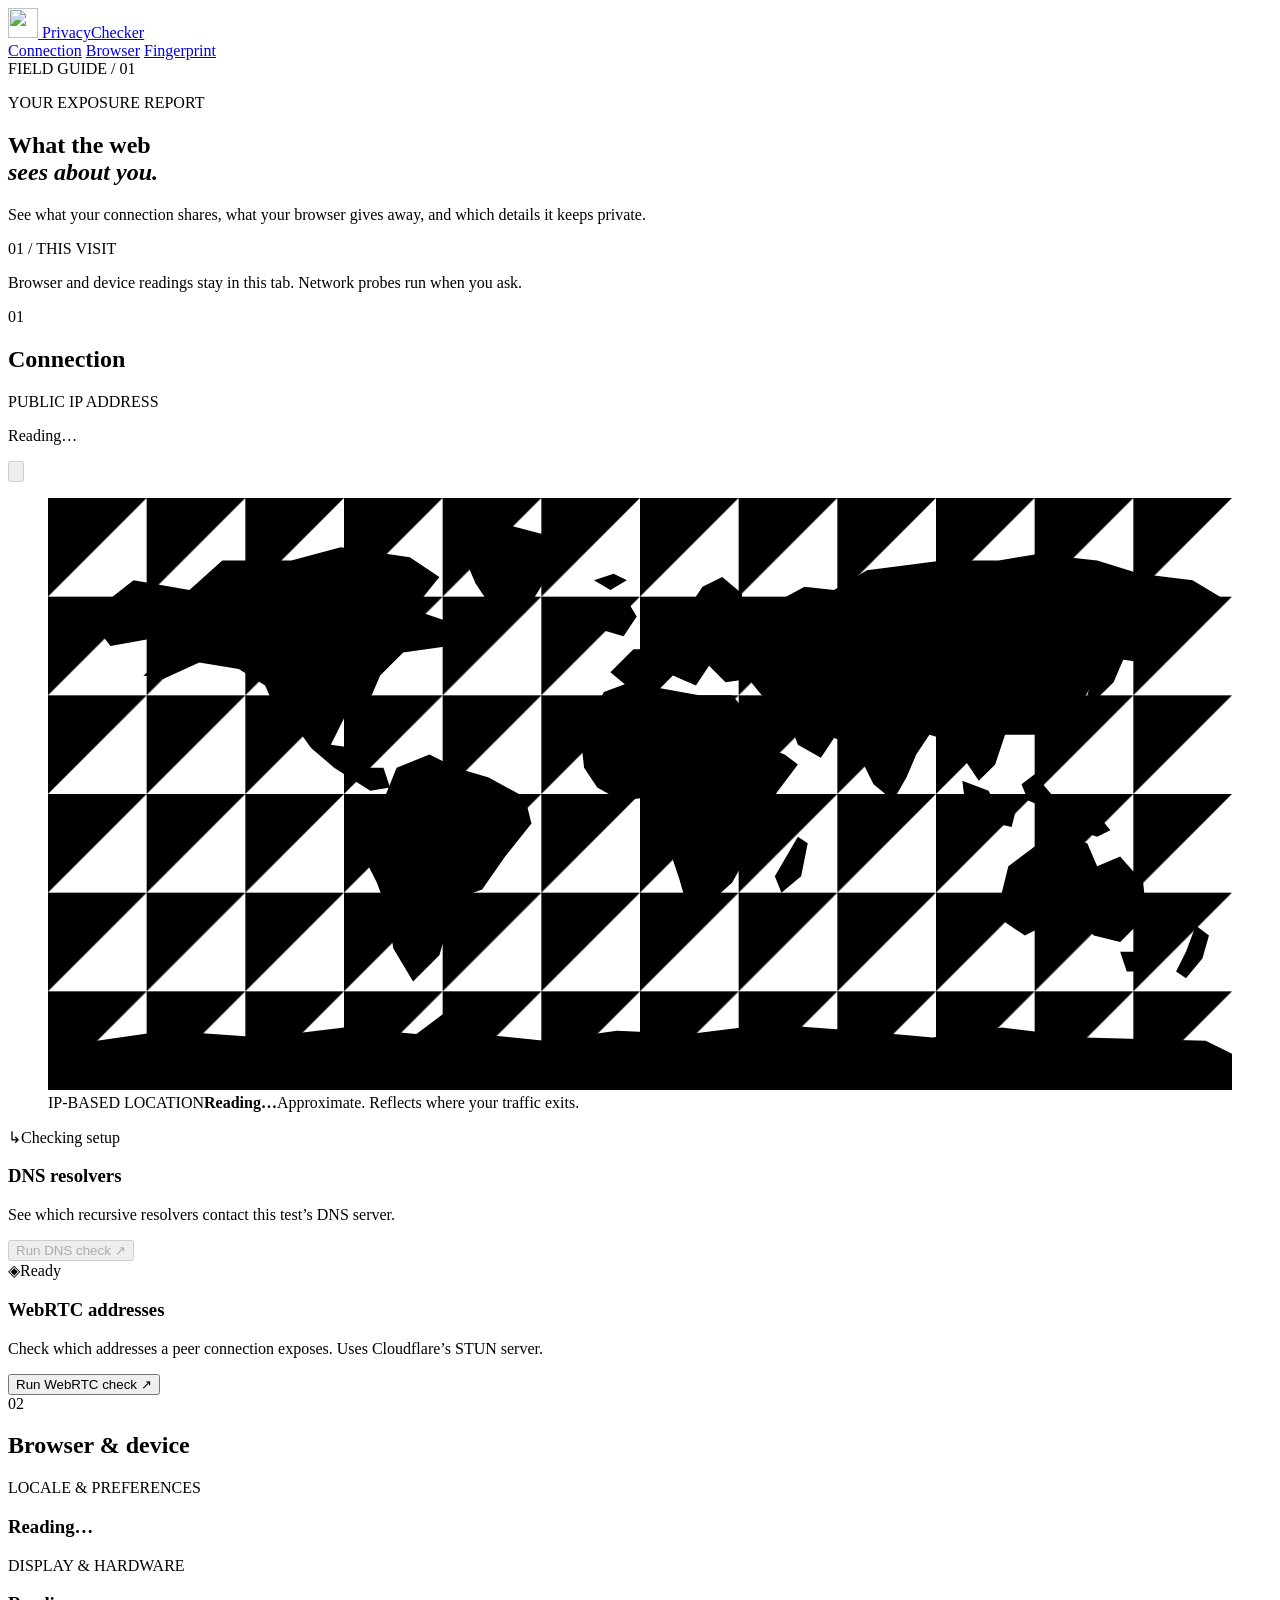
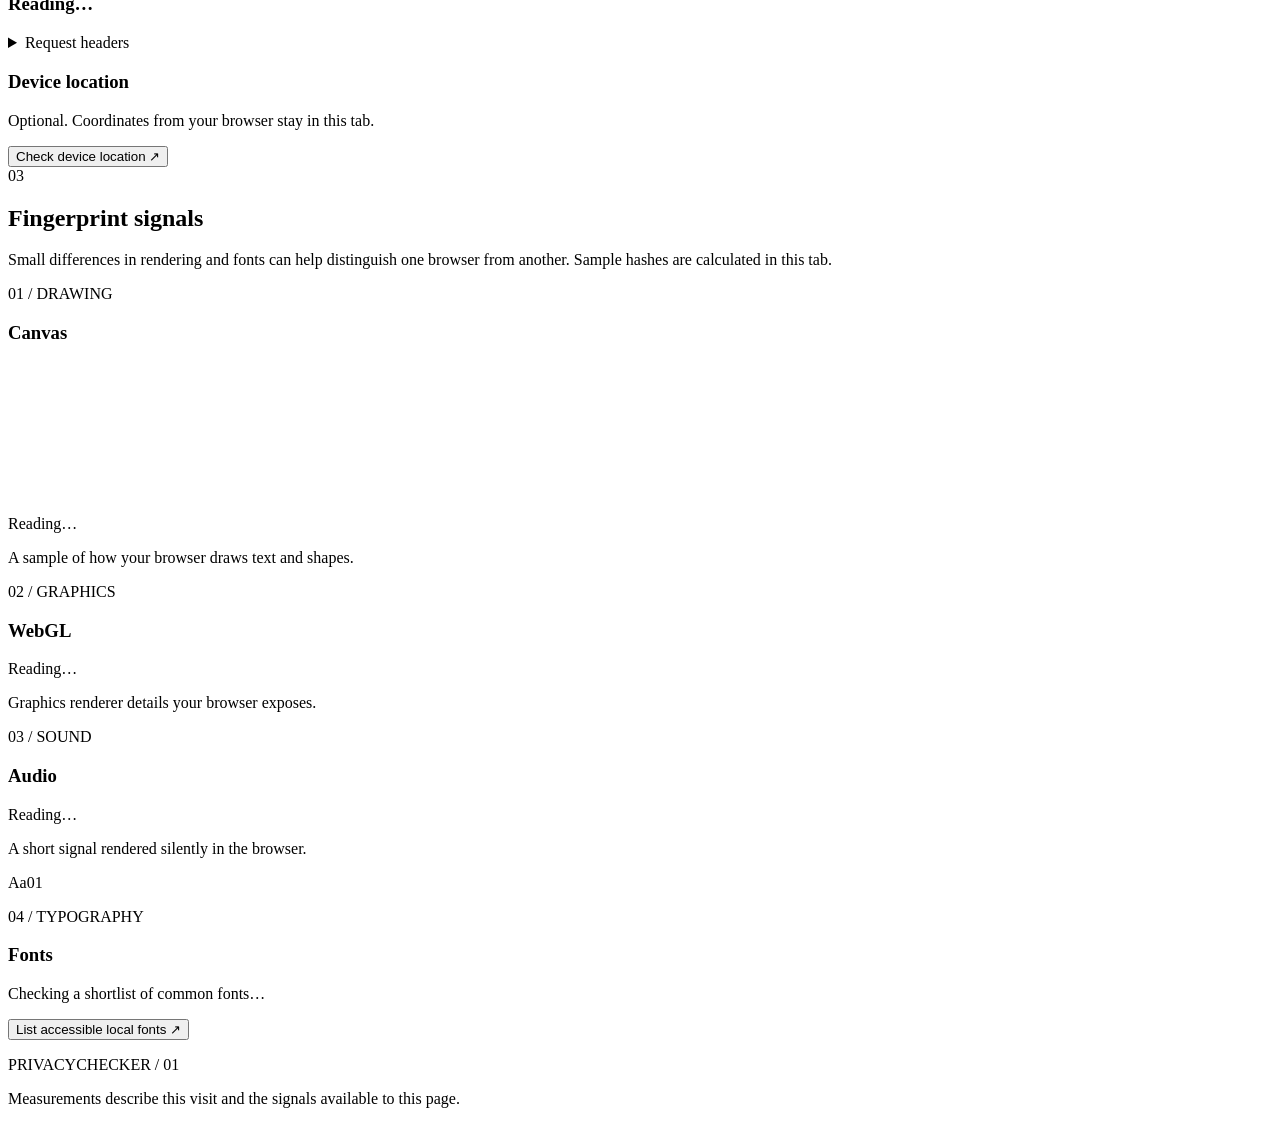
==== public/index.html @ f1627816 "Build Privacy Checker dashboard for Cloudflare" ====
<!doctype html>
<html lang="en">
<head>
  <meta charset="utf-8">
  <meta name="viewport" content="width=device-width, initial-scale=1">
  <meta name="description" content="See which network, browser and device details a website can observe about your visit.">
  <meta name="theme-color" content="#101215">
  <title>Privacy Checker — What the web sees</title>
  <link rel="icon" href="/mark.svg" type="image/svg+xml">
  <link rel="stylesheet" href="/style.css">
  <script type="module" src="/app.js"></script>
</head>
<body>
  <header class="topbar">
    <div class="shell bar-inner">
      <a class="wordmark" href="/" aria-label="Privacy Checker home">
        <img src="/mark.svg" alt="" width="30" height="30">
        Privacy<span>Checker</span>
      </a>
      <nav aria-label="Dashboard">
        <a href="#connection">Connection</a>
        <a href="#browser">Browser</a>
        <a href="#fingerprint">Fingerprint</a>
      </nav>
      <span class="version">FIELD GUIDE / 01</span>
    </div>
  </header>

  <main class="shell">
    <section class="intro" aria-labelledby="page-title">
      <div class="intro-copy">
        <p class="eyebrow"><span class="status-dot"></span> YOUR EXPOSURE REPORT</p>
        <h1 id="page-title">What the web<br><em>sees about you.</em></h1>
        <p class="lede">See what your connection shares, what your browser gives away, and which details it keeps private.</p>
      </div>
      <aside class="intro-note"><span>01 / THIS VISIT</span><p>Browser and device readings stay in this tab. Network probes run when you ask.</p></aside>
    </section>

    <section id="connection" aria-labelledby="connection-title">
      <div class="section-title"><span>01</span><h2 id="connection-title">Connection</h2></div>
      <article class="card connection-card">
        <div class="ip-panel">
          <p class="label">PUBLIC IP ADDRESS</p>
          <div class="ip-line">
            <p id="public-ip" class="ip-value" aria-live="polite">Reading…</p>
            <button class="icon-button" id="copy-ip" aria-label="Copy public IP" title="Copy public IP" disabled>
              <svg viewBox="0 0 24 24" aria-hidden="true"><rect x="8" y="8" width="12" height="12" rx="2"/><path d="M16 8V6a2 2 0 0 0-2-2H6a2 2 0 0 0-2 2v8a2 2 0 0 0 2 2h2"/></svg>
            </button>
          </div>
          <p class="note" id="copy-status" role="status"></p>
          <dl id="network-rows" class="rows"></dl>
        </div>
        <figure class="location">
          <svg class="world" viewBox="0 0 360 180" aria-hidden="true">
            <defs>
              <pattern id="graticule" width="30" height="30" patternUnits="userSpaceOnUse"><path d="M30 0H0V30"/></pattern>
            </defs>
            <rect width="360" height="180" fill="url(#graticule)"/>
            <g class="land">
              <path d="M12 36 26 25 43 28 53 19 74 19 89 15 110 18 119 24 111 34 126 39 122 45 108 47 101 54 98 61 91 65 86 75 93 76 94 82 102 82 104 88 98 89 87 82 80 76 75 69 70 66 66 57 58 52 46 50 35 55 29 54 38 47 30 43 19 45Z"/>
              <path d="M106 82 116 78 124 82 134 85 145 91 147 99 139 109 132 119 124 122 119 139 111 147 105 137 103 125 100 117 96 109 96 97 102 92Z"/>
              <path d="M124 12 139 8 158 13 153 22 145 35 136 35 130 26Z"/>
              <path d="M170 32 176 31 179 36 175 42 168 40Z M166 25 172 23 176 25 171 28Z"/>
              <path d="M171 53 178 46 187 46 189 38 195 33 199 27 205 24 211 29 211 35 219 33 230 27 239 28 249 22 272 19 289 19 301 17 319 19 332 23 348 25 358 31 347 34 337 39 343 43 333 50 326 49 319 54 315 61 305 65 301 72 291 72 288 81 283 86 279 80 275 74 268 72 264 78 261 85 257 92 251 87 245 75 239 73 235 79 228 75 224 64 217 60 213 55 206 56 201 51 197 57 190 54 185 59 177 58Z"/>
              <path d="M169 59 177 56 187 58 198 60 208 60 214 67 216 75 224 78 228 81 222 89 217 96 213 108 208 117 199 125 194 123 192 116 189 107 188 97 183 91 174 92 167 88 163 82 162 73Z M228 103 231 105 229 115 223 120 221 115Z"/>
              <path d="M318 53 323 49 325 45 327 49 324 56 319 61 316 60Z M278 86 286 89 289 95 294 96 293 100 284 98 279 94Z M296 87 300 84 305 90 303 94 298 92Z M302 95 310 94 319 96 323 101 319 103 310 100Z"/>
              <path d="M292 112 300 106 309 103 316 105 319 112 326 109 333 117 334 127 326 135 318 133 313 128 305 129 297 133 291 129 290 120Z M326 138 333 138 331 144 328 144Z M349 130 353 133 351 140 346 146 343 144 346 138Z"/>
              <path d="M8 166 36 162 65 164 90 161 112 163 120 157 131 163 151 165 173 162 195 163 219 160 246 162 269 164 290 161 315 164 352 165 360 169V180H0V170Z"/>
            </g>
            <g id="map-marker" class="map-marker" visibility="hidden">
              <circle r="11" class="marker-halo"/><circle r="4" class="marker-center"/>
            </g>
          </svg>
          <figcaption><span class="label">IP-BASED LOCATION</span><strong id="ip-location">Reading…</strong><span class="note">Approximate. Reflects where your traffic exits.</span></figcaption>
        </figure>
      </article>

      <div class="grid pair probe-grid">
        <article class="card probe">
          <div class="card-top"><span class="tile-icon" aria-hidden="true">↳</span><span class="pill" id="dns-status" role="status">Checking setup</span></div>
          <h3>DNS resolvers</h3>
          <p class="note">See which recursive resolvers contact this test’s DNS server.</p>
          <div class="probe-activity" id="dns-activity" aria-hidden="true" hidden><i></i><i></i><i></i><i></i><i></i></div>
          <ul class="result-list" id="dns-results" aria-live="polite"></ul>
          <p class="probe-message" id="dns-message" aria-live="polite"></p>
          <button class="button" id="run-dns" type="button" disabled>Run DNS check <span aria-hidden="true">↗</span></button>
        </article>
        <article class="card probe">
          <div class="card-top"><span class="tile-icon lilac" aria-hidden="true">◈</span><span class="pill" id="rtc-status" role="status">Ready</span></div>
          <h3>WebRTC addresses</h3>
          <p class="note">Check which addresses a peer connection exposes. Uses Cloudflare’s STUN server.</p>
          <ul class="result-list" id="rtc-results" aria-live="polite"></ul>
          <p class="probe-message" id="rtc-message" aria-live="polite"></p>
          <button class="button" id="run-rtc" type="button">Run WebRTC check <span aria-hidden="true">↗</span></button>
        </article>
      </div>
    </section>

    <section id="browser" aria-labelledby="browser-title">
      <div class="section-title"><span>02</span><h2 id="browser-title">Browser &amp; device</h2></div>
      <div class="grid pair">
        <article class="card">
          <p class="label">LOCALE &amp; PREFERENCES</p>
          <h3 id="browser-timezone" class="feature">Reading…</h3>
          <dl id="browser-rows" class="rows"></dl>
        </article>
        <article class="card">
          <p class="label">DISPLAY &amp; HARDWARE</p>
          <h3 id="screen-size" class="feature">Reading…</h3>
          <dl id="device-rows" class="rows"></dl>
        </article>
      </div>
      <details class="card request-details">
        <summary>Request headers</summary>
        <dl id="header-rows" class="rows"></dl>
      </details>
      <article class="card device-location">
        <div><h3>Device location</h3><p class="note" id="geo-message" role="status">Optional. Coordinates from your browser stay in this tab.</p></div>
        <button class="button" type="button" id="run-geo">Check device location <span aria-hidden="true">↗</span></button>
      </article>
    </section>

    <section id="fingerprint" aria-labelledby="fingerprint-title">
      <div class="section-title"><span>03</span><h2 id="fingerprint-title">Fingerprint signals</h2></div>
      <p class="section-note">Small differences in rendering and fonts can help distinguish one browser from another. Sample hashes are calculated in this tab.</p>
      <div class="grid signals">
        <article class="card signal">
          <p class="label">01 / DRAWING</p>
          <h3>Canvas</h3>
          <canvas id="canvas-sample" width="420" height="132" aria-label="Canvas rendering sample"></canvas>
          <p class="reading" id="canvas-reading">Reading…</p>
          <p class="note">A sample of how your browser draws text and shapes.</p>
        </article>
        <article class="card signal">
          <p class="label">02 / GRAPHICS</p>
          <h3>WebGL</h3>
          <div class="graphic webgl-graphic" aria-hidden="true"><span></span><span></span><span></span></div>
          <p class="reading" id="webgl-reading">Reading…</p>
          <p class="note" id="webgl-detail">Graphics renderer details your browser exposes.</p>
        </article>
        <article class="card signal">
          <p class="label">03 / SOUND</p>
          <h3>Audio</h3>
          <div class="graphic wave" aria-hidden="true"><i></i><i></i><i></i><i></i><i></i><i></i><i></i><i></i><i></i><i></i><i></i><i></i><i></i><i></i><i></i></div>
          <p class="reading" id="audio-reading">Reading…</p>
          <p class="note">A short signal rendered silently in the browser.</p>
        </article>
      </div>
      <article class="card fonts">
        <div class="font-specimen" aria-hidden="true"><span>Aa</span><span>01</span></div>
        <div class="font-info">
          <p class="label">04 / TYPOGRAPHY</p>
          <h3>Fonts</h3>
          <p class="note" id="font-summary">Checking a shortlist of common fonts…</p>
          <ul class="font-tags" id="font-tags"></ul>
          <button class="button" id="run-fonts" type="button">List accessible local fonts <span aria-hidden="true">↗</span></button>
          <p class="probe-message" id="font-message" role="status"></p>
          <details id="local-fonts" hidden>
            <summary>Accessible local fonts</summary>
            <ul class="result-list" id="local-font-results"></ul>
          </details>
        </div>
      </article>
    </section>
  </main>
  <footer class="shell footer"><span>PRIVACYCHECKER / 01</span><p>Measurements describe this visit and the signals available to this page.</p></footer>
  <noscript><p class="shell">Enable JavaScript to run the privacy checks.</p></noscript>
</body>
</html>
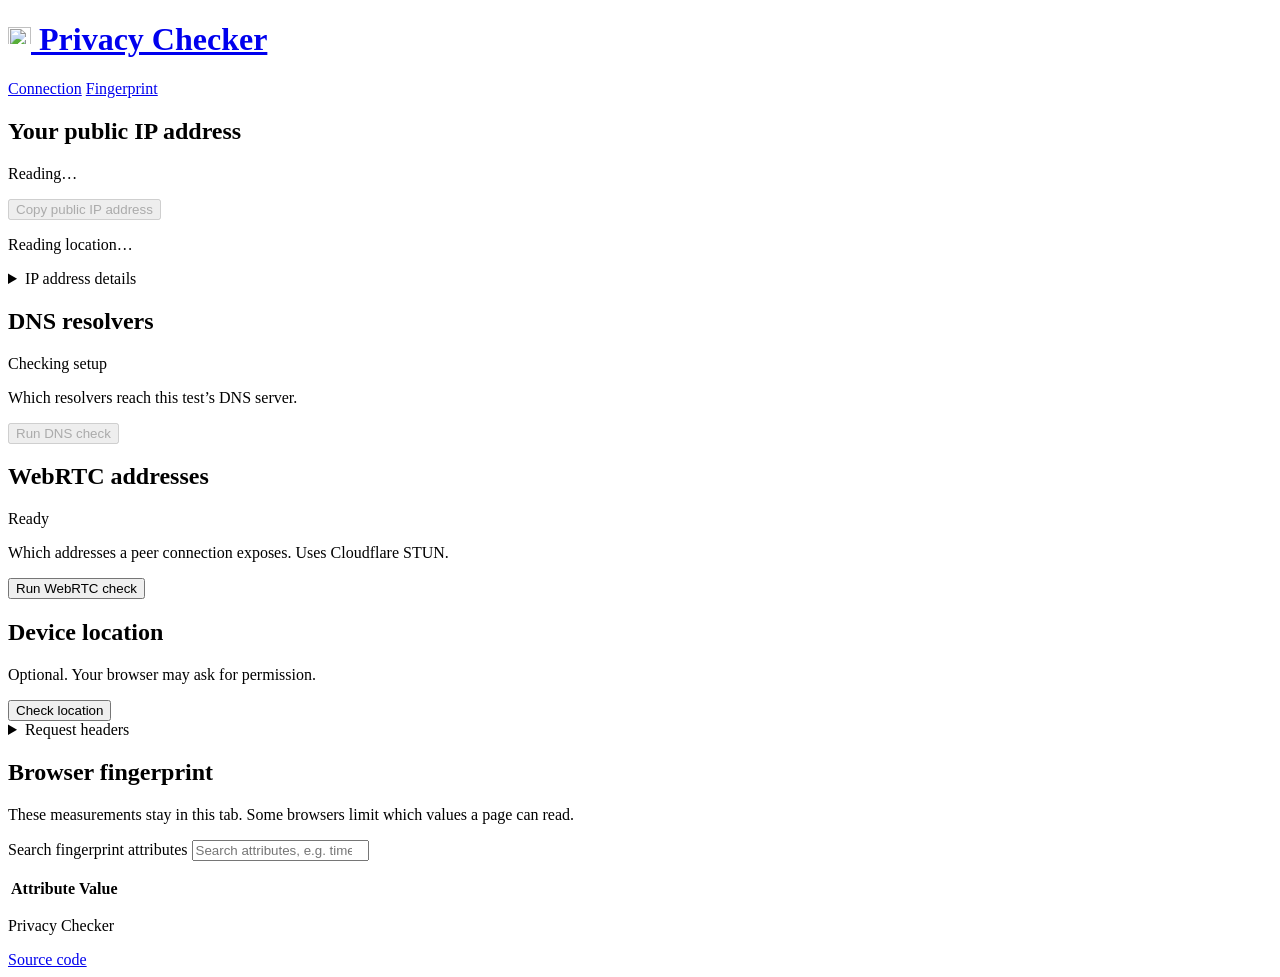
==== commit d915a30f: "Simplify dashboard and expand local fingerprint readings" ====
--- a/public/index.html
+++ b/public/index.html
@@ -3,9 +3,9 @@
 <head>
   <meta charset="utf-8">
   <meta name="viewport" content="width=device-width, initial-scale=1">
-  <meta name="description" content="See which network, browser and device details a website can observe about your visit.">
-  <meta name="theme-color" content="#101215">
-  <title>Privacy Checker — What the web sees</title>
+  <meta name="description" content="Check your public IP, DNS resolvers and browser fingerprint.">
+  <meta name="theme-color" content="#f0f2f5">
+  <title>Privacy Checker</title>
   <link rel="icon" href="/mark.svg" type="image/svg+xml">
   <link rel="stylesheet" href="/style.css">
   <script type="module" src="/app.js"></script>
@@ -13,44 +13,29 @@
 <body>
   <header class="topbar">
     <div class="shell bar-inner">
-      <a class="wordmark" href="/" aria-label="Privacy Checker home">
-        <img src="/mark.svg" alt="" width="30" height="30">
-        Privacy<span>Checker</span>
-      </a>
-      <nav aria-label="Dashboard">
+      <h1><a href="/"><img src="/mark.svg" alt="" width="23" height="23"> Privacy Checker</a></h1>
+      <nav aria-label="On this page">
         <a href="#connection">Connection</a>
-        <a href="#browser">Browser</a>
         <a href="#fingerprint">Fingerprint</a>
       </nav>
-      <span class="version">FIELD GUIDE / 01</span>
     </div>
   </header>
 
   <main class="shell">
-    <section class="intro" aria-labelledby="page-title">
-      <div class="intro-copy">
-        <p class="eyebrow"><span class="status-dot"></span> YOUR EXPOSURE REPORT</p>
-        <h1 id="page-title">What the web<br><em>sees about you.</em></h1>
-        <p class="lede">See what your connection shares, what your browser gives away, and which details it keeps private.</p>
-      </div>
-      <aside class="intro-note"><span>01 / THIS VISIT</span><p>Browser and device readings stay in this tab. Network probes run when you ask.</p></aside>
-    </section>
-
-    <section id="connection" aria-labelledby="connection-title">
-      <div class="section-title"><span>01</span><h2 id="connection-title">Connection</h2></div>
-      <article class="card connection-card">
-        <div class="ip-panel">
-          <p class="label">PUBLIC IP ADDRESS</p>
-          <div class="ip-line">
-            <p id="public-ip" class="ip-value" aria-live="polite">Reading…</p>
-            <button class="icon-button" id="copy-ip" aria-label="Copy public IP" title="Copy public IP" disabled>
-              <svg viewBox="0 0 24 24" aria-hidden="true"><rect x="8" y="8" width="12" height="12" rx="2"/><path d="M16 8V6a2 2 0 0 0-2-2H6a2 2 0 0 0-2 2v8a2 2 0 0 0 2 2h2"/></svg>
-            </button>
-          </div>
-          <p class="note" id="copy-status" role="status"></p>
-          <dl id="network-rows" class="rows"></dl>
+    <section id="connection" aria-label="Connection">
+      <article class="panel ip-panel">
+        <h2>Your public IP address</h2>
+        <div class="ip-line">
+          <p id="public-ip" aria-live="polite">Reading…</p>
+          <button class="button" id="copy-ip" type="button" disabled>Copy<span class="visually-hidden"> public IP address</span></button>
         </div>
-        <figure class="location">
+        <p id="ip-location" class="location" aria-live="polite">Reading location…</p>
+        <p class="muted" id="copy-status" role="status"></p>
+        <details class="detail">
+          <summary>IP address details</summary>
+          <div class="ip-details">
+            <dl id="network-rows" class="rows"></dl>
+            <figure>
           <svg class="world" viewBox="0 0 360 180" aria-hidden="true">
             <defs>
               <pattern id="graticule" width="30" height="30" patternUnits="userSpaceOnUse"><path d="M30 0H0V30"/></pattern>
@@ -71,99 +56,66 @@
               <circle r="11" class="marker-halo"/><circle r="4" class="marker-center"/>
             </g>
           </svg>
-          <figcaption><span class="label">IP-BASED LOCATION</span><strong id="ip-location">Reading…</strong><span class="note">Approximate. Reflects where your traffic exits.</span></figcaption>
-        </figure>
+              <figcaption>Approximate location based on your IP.</figcaption>
+            </figure>
+          </div>
+        </details>
       </article>
 
-      <div class="grid pair probe-grid">
-        <article class="card probe">
-          <div class="card-top"><span class="tile-icon" aria-hidden="true">↳</span><span class="pill" id="dns-status" role="status">Checking setup</span></div>
-          <h3>DNS resolvers</h3>
-          <p class="note">See which recursive resolvers contact this test’s DNS server.</p>
-          <div class="probe-activity" id="dns-activity" aria-hidden="true" hidden><i></i><i></i><i></i><i></i><i></i></div>
-          <ul class="result-list" id="dns-results" aria-live="polite"></ul>
-          <p class="probe-message" id="dns-message" aria-live="polite"></p>
-          <button class="button" id="run-dns" type="button" disabled>Run DNS check <span aria-hidden="true">↗</span></button>
+      <div class="probe-grid">
+        <article class="panel probe">
+          <div class="panel-heading"><h2>DNS resolvers</h2><span class="status" id="dns-status" role="status">Checking setup</span></div>
+          <div class="probe-body">
+            <p class="muted">Which resolvers reach this test’s DNS server.</p>
+            <ul class="result-list" id="dns-results" aria-live="polite"></ul>
+            <p class="probe-message" id="dns-message" aria-live="polite"></p>
+            <button class="button" id="run-dns" type="button" disabled>Run DNS check</button>
+          </div>
         </article>
-        <article class="card probe">
-          <div class="card-top"><span class="tile-icon lilac" aria-hidden="true">◈</span><span class="pill" id="rtc-status" role="status">Ready</span></div>
-          <h3>WebRTC addresses</h3>
-          <p class="note">Check which addresses a peer connection exposes. Uses Cloudflare’s STUN server.</p>
-          <ul class="result-list" id="rtc-results" aria-live="polite"></ul>
-          <p class="probe-message" id="rtc-message" aria-live="polite"></p>
-          <button class="button" id="run-rtc" type="button">Run WebRTC check <span aria-hidden="true">↗</span></button>
+        <article class="panel probe">
+          <div class="panel-heading"><h2>WebRTC addresses</h2><span class="status" id="rtc-status" role="status">Ready</span></div>
+          <div class="probe-body">
+            <p class="muted">Which addresses a peer connection exposes. Uses Cloudflare STUN.</p>
+            <ul class="result-list" id="rtc-results" aria-live="polite"></ul>
+            <p class="probe-message" id="rtc-message" aria-live="polite"></p>
+            <button class="button" id="run-rtc" type="button">Run WebRTC check</button>
+          </div>
         </article>
       </div>
-    </section>
 
-    <section id="browser" aria-labelledby="browser-title">
-      <div class="section-title"><span>02</span><h2 id="browser-title">Browser &amp; device</h2></div>
-      <div class="grid pair">
-        <article class="card">
-          <p class="label">LOCALE &amp; PREFERENCES</p>
-          <h3 id="browser-timezone" class="feature">Reading…</h3>
-          <dl id="browser-rows" class="rows"></dl>
-        </article>
-        <article class="card">
-          <p class="label">DISPLAY &amp; HARDWARE</p>
-          <h3 id="screen-size" class="feature">Reading…</h3>
-          <dl id="device-rows" class="rows"></dl>
-        </article>
-      </div>
-      <details class="card request-details">
+      <article class="panel device-location">
+        <div>
+          <h2>Device location</h2>
+          <p class="muted" id="geo-message" role="status">Optional. Your browser may ask for permission.</p>
+        </div>
+        <button class="button" type="button" id="run-geo">Check location</button>
+      </article>
+      <details class="panel detail request-details">
         <summary>Request headers</summary>
         <dl id="header-rows" class="rows"></dl>
       </details>
-      <article class="card device-location">
-        <div><h3>Device location</h3><p class="note" id="geo-message" role="status">Optional. Coordinates from your browser stay in this tab.</p></div>
-        <button class="button" type="button" id="run-geo">Check device location <span aria-hidden="true">↗</span></button>
-      </article>
     </section>
 
-    <section id="fingerprint" aria-labelledby="fingerprint-title">
-      <div class="section-title"><span>03</span><h2 id="fingerprint-title">Fingerprint signals</h2></div>
-      <p class="section-note">Small differences in rendering and fonts can help distinguish one browser from another. Sample hashes are calculated in this tab.</p>
-      <div class="grid signals">
-        <article class="card signal">
-          <p class="label">01 / DRAWING</p>
-          <h3>Canvas</h3>
-          <canvas id="canvas-sample" width="420" height="132" aria-label="Canvas rendering sample"></canvas>
-          <p class="reading" id="canvas-reading">Reading…</p>
-          <p class="note">A sample of how your browser draws text and shapes.</p>
-        </article>
-        <article class="card signal">
-          <p class="label">02 / GRAPHICS</p>
-          <h3>WebGL</h3>
-          <div class="graphic webgl-graphic" aria-hidden="true"><span></span><span></span><span></span></div>
-          <p class="reading" id="webgl-reading">Reading…</p>
-          <p class="note" id="webgl-detail">Graphics renderer details your browser exposes.</p>
-        </article>
-        <article class="card signal">
-          <p class="label">03 / SOUND</p>
-          <h3>Audio</h3>
-          <div class="graphic wave" aria-hidden="true"><i></i><i></i><i></i><i></i><i></i><i></i><i></i><i></i><i></i><i></i><i></i><i></i><i></i><i></i><i></i></div>
-          <p class="reading" id="audio-reading">Reading…</p>
-          <p class="note">A short signal rendered silently in the browser.</p>
-        </article>
+    <section id="fingerprint" class="panel fingerprint" aria-labelledby="browser">
+      <header class="fingerprint-heading">
+        <h2 id="browser">Browser fingerprint</h2>
+        <p class="muted">These measurements stay in this tab. Some browsers limit which values a page can read.</p>
+      </header>
+      <div class="filters">
+        <label class="visually-hidden" for="attribute-search">Search fingerprint attributes</label>
+        <input id="attribute-search" type="search" placeholder="Search attributes, e.g. timezone or fonts" aria-controls="fingerprint-table">
+        <p class="muted" id="attribute-count" role="status"></p>
       </div>
-      <article class="card fonts">
-        <div class="font-specimen" aria-hidden="true"><span>Aa</span><span>01</span></div>
-        <div class="font-info">
-          <p class="label">04 / TYPOGRAPHY</p>
-          <h3>Fonts</h3>
-          <p class="note" id="font-summary">Checking a shortlist of common fonts…</p>
-          <ul class="font-tags" id="font-tags"></ul>
-          <button class="button" id="run-fonts" type="button">List accessible local fonts <span aria-hidden="true">↗</span></button>
-          <p class="probe-message" id="font-message" role="status"></p>
-          <details id="local-fonts" hidden>
-            <summary>Accessible local fonts</summary>
-            <ul class="result-list" id="local-font-results"></ul>
-          </details>
-        </div>
-      </article>
+      <table id="fingerprint-table" aria-labelledby="browser">
+        <thead><tr><th scope="col">Attribute</th><th scope="col">Value</th></tr></thead>
+      </table>
+      <p id="no-attributes" class="muted" hidden>No attributes match your search.</p>
     </section>
+    <noscript><p>Enable JavaScript to run the checks.</p></noscript>
   </main>
-  <footer class="shell footer"><span>PRIVACYCHECKER / 01</span><p>Measurements describe this visit and the signals available to this page.</p></footer>
-  <noscript><p class="shell">Enable JavaScript to run the privacy checks.</p></noscript>
+  <footer class="shell footer">
+    <p>Privacy Checker</p>
+    <a href="https://github.com/masalaempire/privacychecker">Source code</a>
+  </footer>
 </body>
 </html>
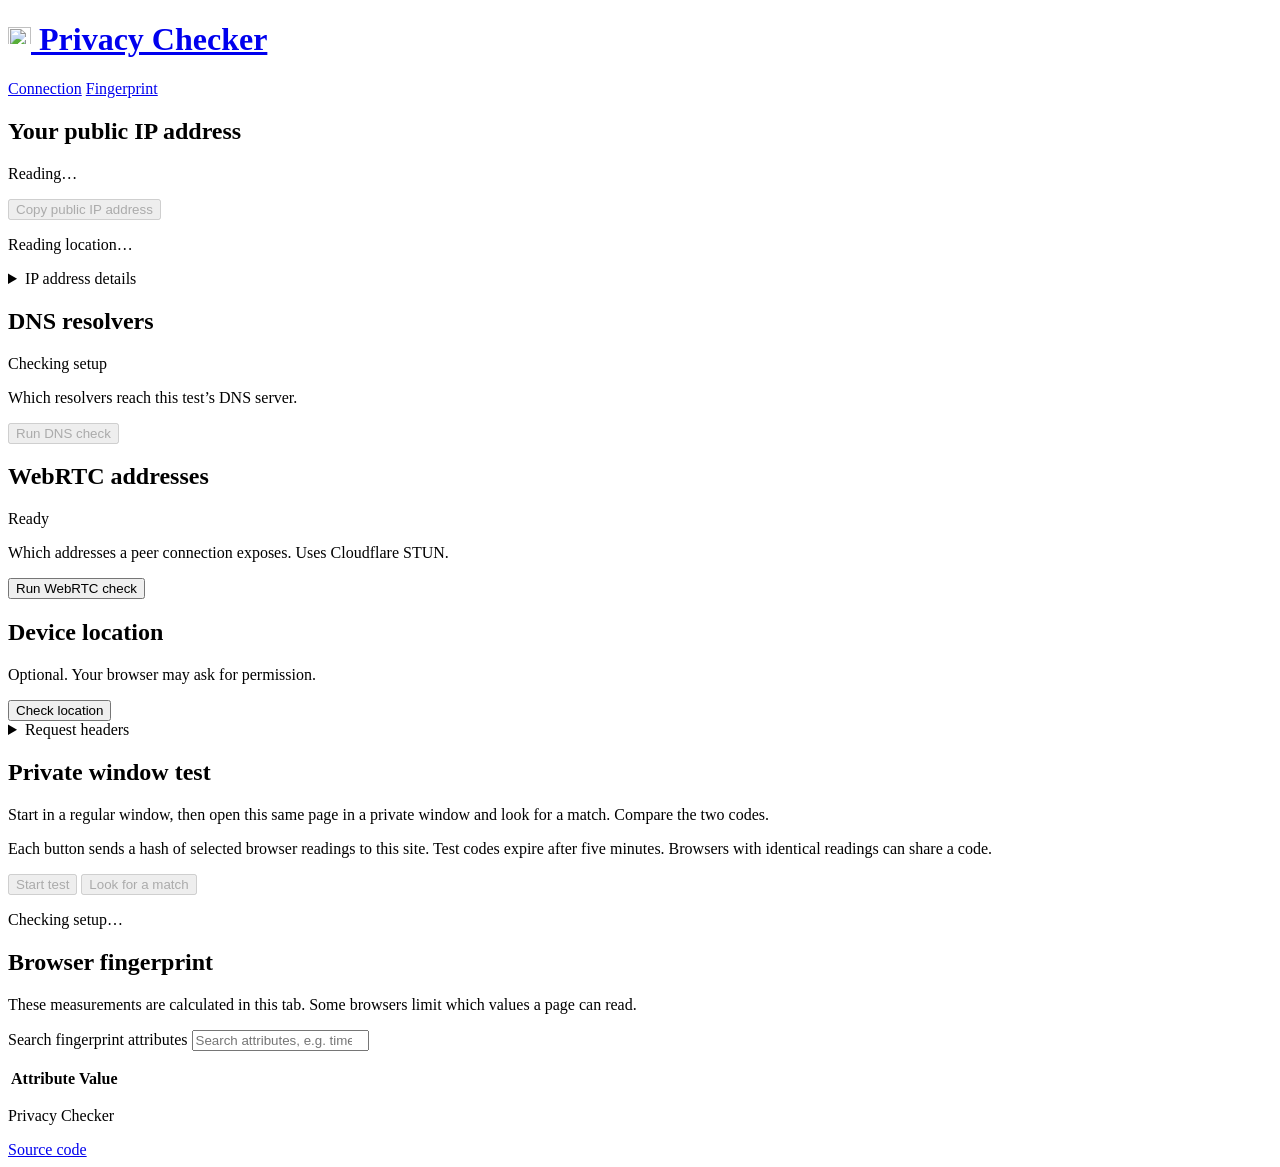
==== commit 49613118: "Add opt-in private window matching test" ====
--- a/public/index.html
+++ b/public/index.html
@@ -96,10 +96,23 @@
       </details>
     </section>
 
+    <section id="private-window" class="panel private-window" aria-labelledby="private-window-title">
+      <div class="panel-heading"><h2 id="private-window-title">Private window test</h2></div>
+      <div class="probe-body">
+        <p>Start in a regular window, then open this same page in a private window and look for a match. Compare the two codes.</p>
+        <p class="muted">Each button sends a hash of selected browser readings to this site. Test codes expire after five minutes. Browsers with identical readings can share a code.</p>
+        <div class="inline-action">
+          <button class="button" id="start-private-test" type="button" disabled>Start test</button>
+          <button class="button" id="match-private-test" type="button" disabled>Look for a match</button>
+        </div>
+        <p class="probe-message" role="status"><span id="private-test-message">Checking setup…</span> <code id="private-test-code" hidden></code></p>
+      </div>
+    </section>
+
     <section id="fingerprint" class="panel fingerprint" aria-labelledby="browser">
       <header class="fingerprint-heading">
         <h2 id="browser">Browser fingerprint</h2>
-        <p class="muted">These measurements stay in this tab. Some browsers limit which values a page can read.</p>
+        <p class="muted">These measurements are calculated in this tab. Some browsers limit which values a page can read.</p>
       </header>
       <div class="filters">
         <label class="visually-hidden" for="attribute-search">Search fingerprint attributes</label>
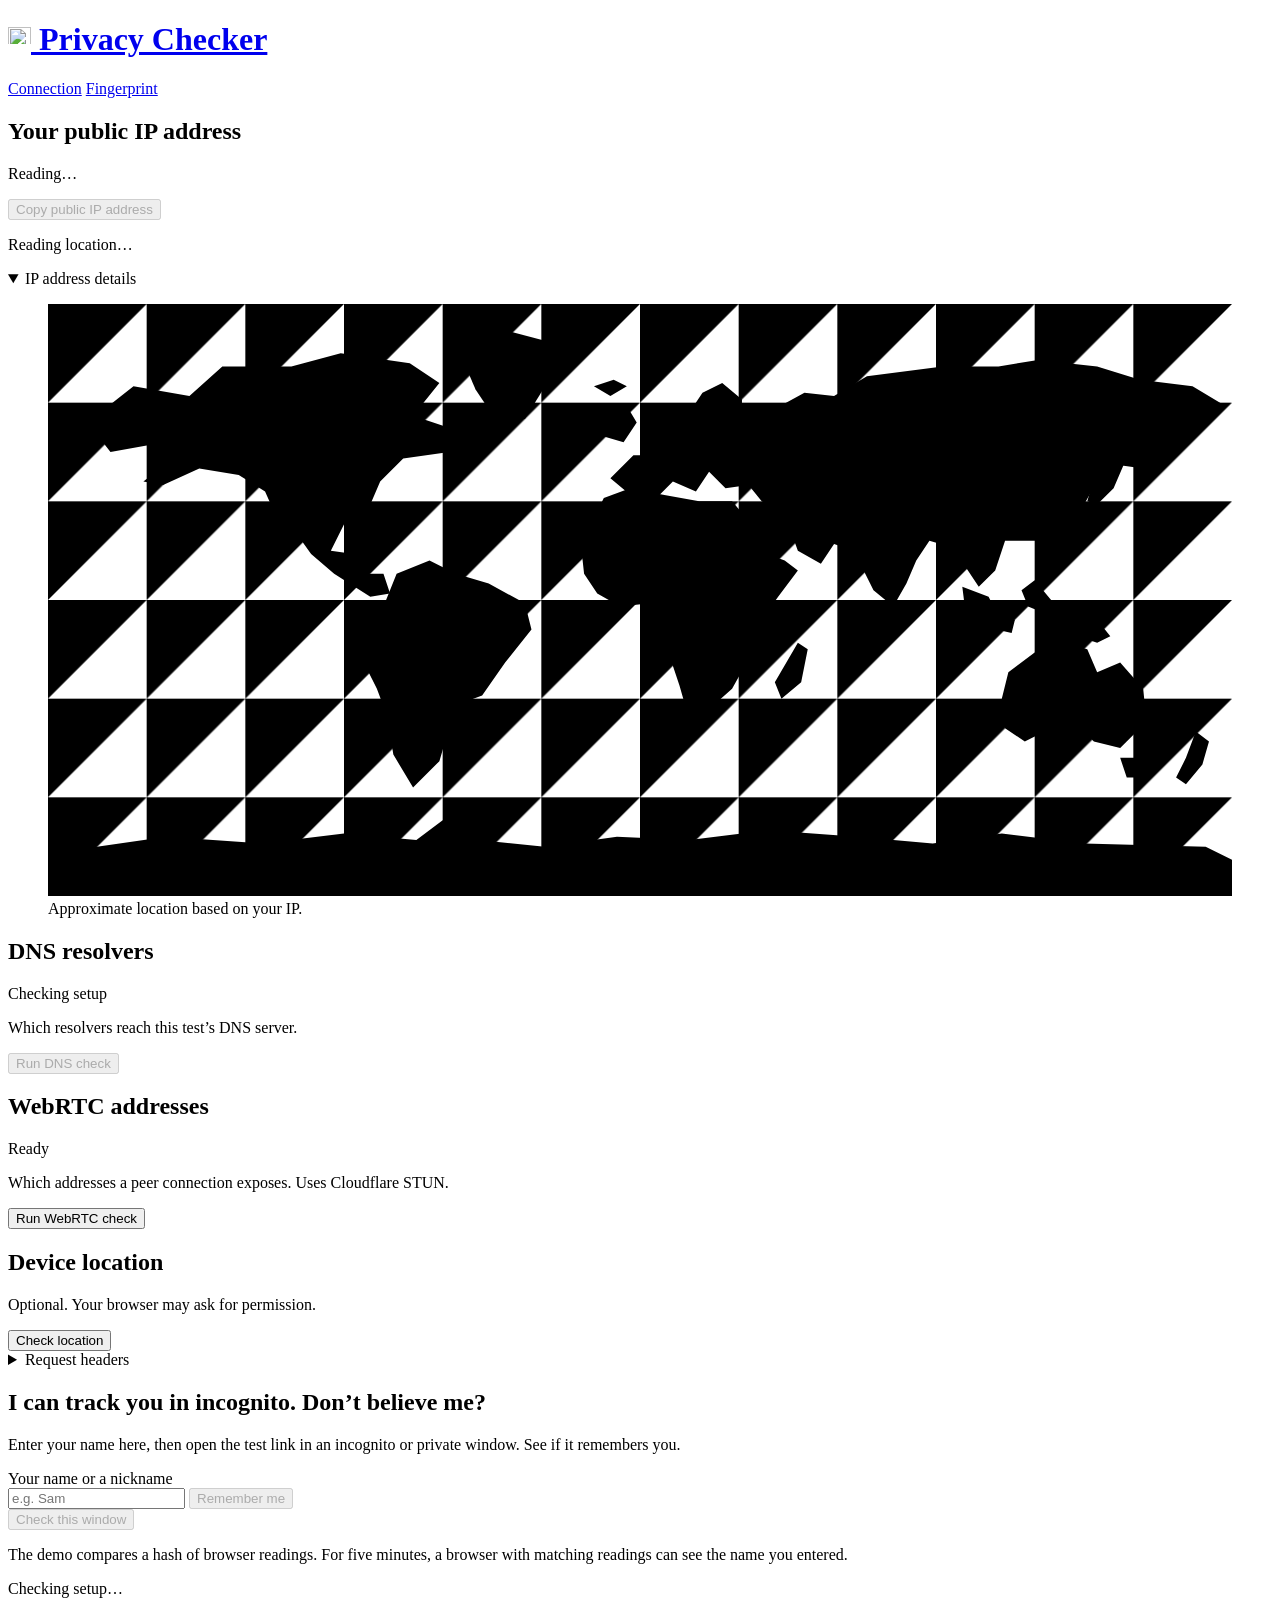
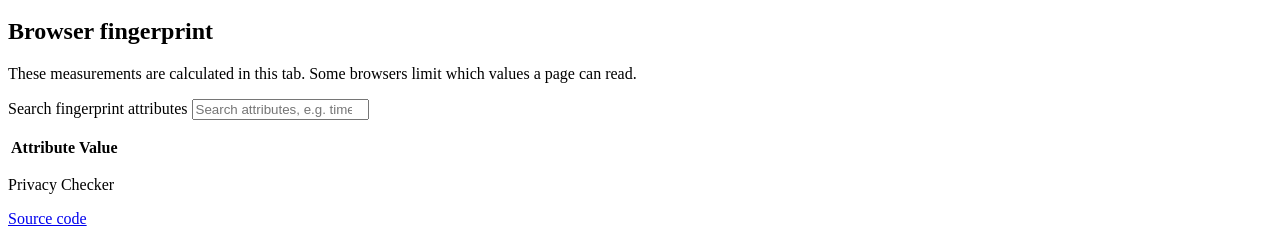
==== commit 92cec31b: "Expand IP details and reveal names in the incognito demo" ====
--- a/public/index.html
+++ b/public/index.html
@@ -31,7 +31,7 @@
         </div>
         <p id="ip-location" class="location" aria-live="polite">Reading location…</p>
         <p class="muted" id="copy-status" role="status"></p>
-        <details class="detail">
+        <details class="detail" open>
           <summary>IP address details</summary>
           <div class="ip-details">
             <dl id="network-rows" class="rows"></dl>
@@ -97,15 +97,24 @@
     </section>
 
     <section id="private-window" class="panel private-window" aria-labelledby="private-window-title">
-      <div class="panel-heading"><h2 id="private-window-title">Private window test</h2></div>
-      <div class="probe-body">
-        <p>Start in a regular window, then open this same page in a private window and look for a match. Compare the two codes.</p>
-        <p class="muted">Each button sends a hash of selected browser readings to this site. Test codes expire after five minutes. Browsers with identical readings can share a code.</p>
+      <h2 id="private-window-title">I can track you in incognito. Don’t believe me?</h2>
+      <p>Enter your name here, then open the test link in an incognito or private window. See if it remembers you.</p>
+      <form id="private-test-form">
+        <label for="private-test-input">Your name or a nickname</label>
         <div class="inline-action">
-          <button class="button" id="start-private-test" type="button" disabled>Start test</button>
-          <button class="button" id="match-private-test" type="button" disabled>Look for a match</button>
+          <input id="private-test-input" type="text" maxlength="40" required autocomplete="off" placeholder="e.g. Sam">
+          <button class="button" id="start-private-test" type="submit" disabled>Remember me</button>
         </div>
-        <p class="probe-message" role="status"><span id="private-test-message">Checking setup…</span> <code id="private-test-code" hidden></code></p>
+      </form>
+      <div class="inline-action">
+        <button class="button" id="match-private-test" type="button" disabled>Check this window</button>
+        <button class="button" id="copy-private-test-link" type="button" hidden>Copy incognito test link</button>
+      </div>
+      <input id="private-test-link" type="url" aria-label="Incognito test link" readonly hidden>
+      <p class="muted">The demo compares a hash of browser readings. For five minutes, a browser with matching readings can see the name you entered.</p>
+      <div class="private-test-result" role="status">
+        <p id="private-test-reveal" hidden>Hi, <bdi id="private-test-name"></bdi>!</p>
+        <p class="probe-message" id="private-test-message">Checking setup…</p>
       </div>
     </section>
 
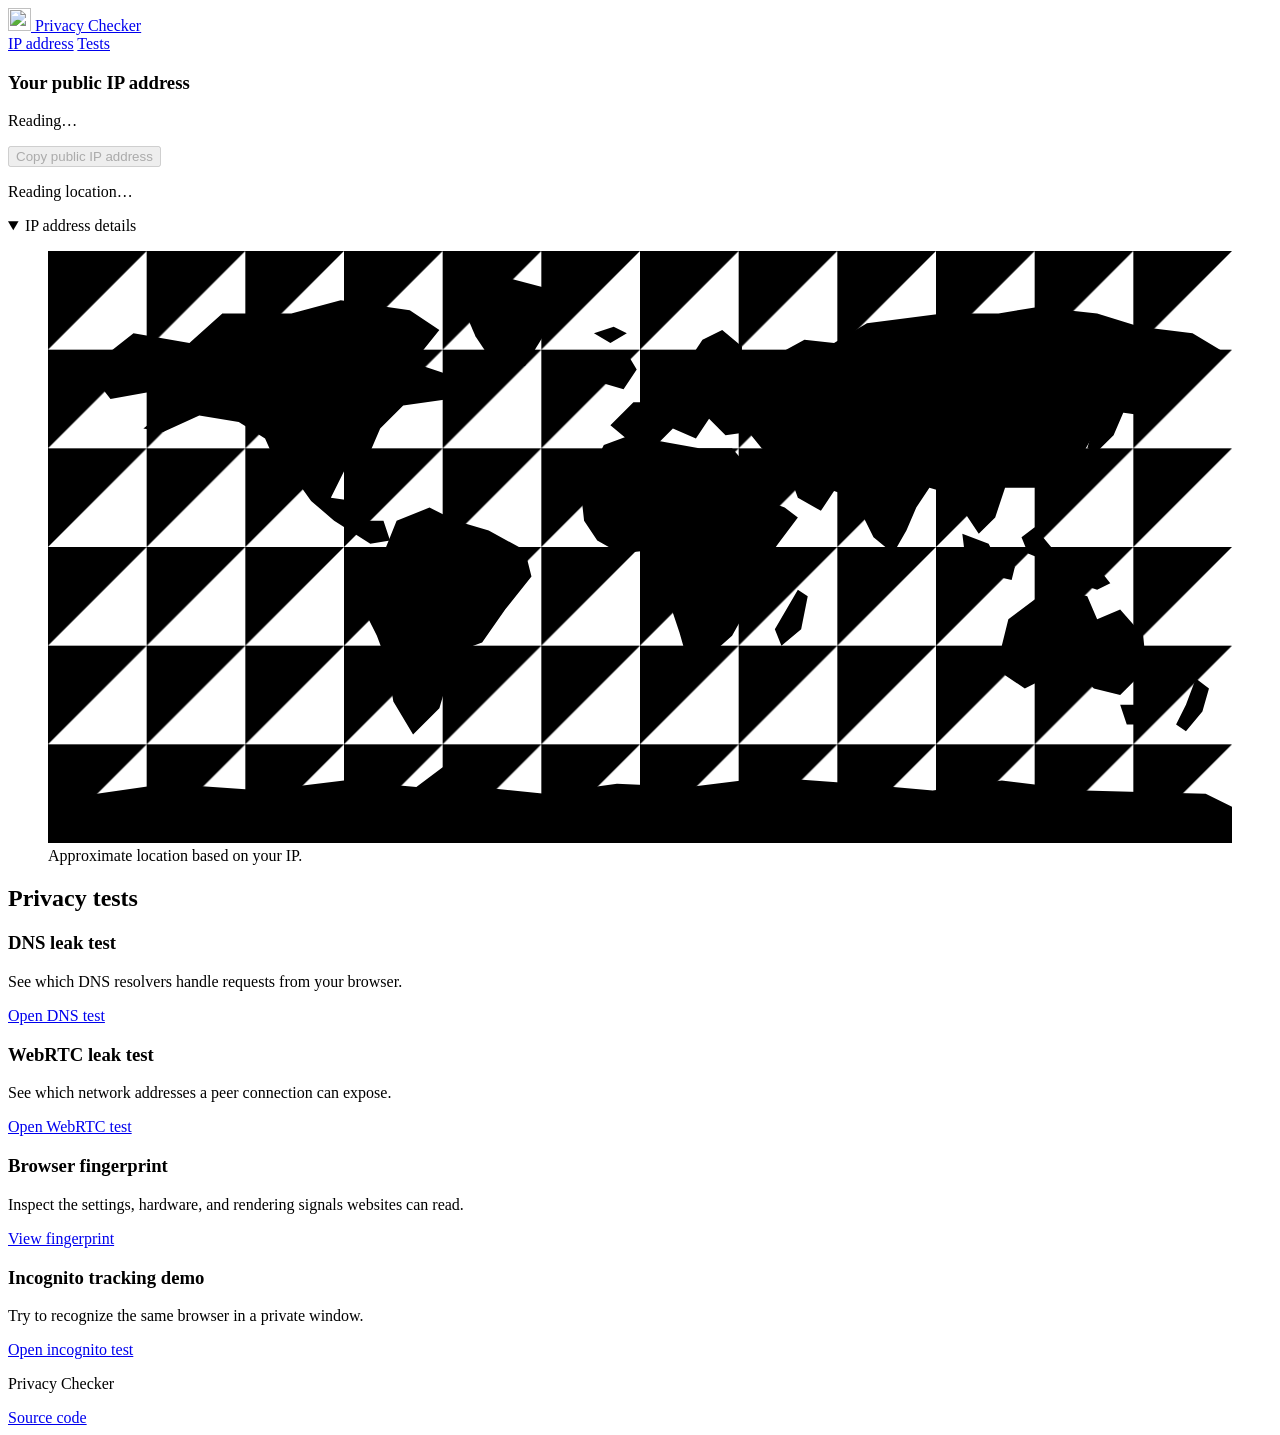
==== commit f2017e1a: "Split privacy tests into dedicated pages and add forget action" ====
--- a/public/index.html
+++ b/public/index.html
@@ -3,7 +3,7 @@
 <head>
   <meta charset="utf-8">
   <meta name="viewport" content="width=device-width, initial-scale=1">
-  <meta name="description" content="Check your public IP, DNS resolvers and browser fingerprint.">
+  <meta name="description" content="Check your public IP and choose a browser privacy test.">
   <meta name="theme-color" content="#f0f2f5">
   <title>Privacy Checker</title>
   <link rel="icon" href="/mark.svg" type="image/svg+xml">
@@ -13,18 +13,17 @@
 <body>
   <header class="topbar">
     <div class="shell bar-inner">
-      <h1><a href="/"><img src="/mark.svg" alt="" width="23" height="23"> Privacy Checker</a></h1>
-      <nav aria-label="On this page">
-        <a href="#connection">Connection</a>
-        <a href="#fingerprint">Fingerprint</a>
+      <a class="brand" href="/"><img src="/mark.svg" alt="" width="23" height="23"> Privacy Checker</a>
+      <nav aria-label="Site navigation">
+        <a href="/#connection">IP address</a>
+        <a href="/#tests">Tests</a>
       </nav>
     </div>
   </header>
-
   <main class="shell">
     <section id="connection" aria-label="Connection">
       <article class="panel ip-panel">
-        <h2>Your public IP address</h2>
+        <h1>Your public IP address</h1>
         <div class="ip-line">
           <p id="public-ip" aria-live="polite">Reading…</p>
           <button class="button" id="copy-ip" type="button" disabled>Copy<span class="visually-hidden"> public IP address</span></button>
@@ -61,77 +60,32 @@
           </div>
         </details>
       </article>
+    </section>
 
-      <div class="probe-grid">
-        <article class="panel probe">
-          <div class="panel-heading"><h2>DNS resolvers</h2><span class="status" id="dns-status" role="status">Checking setup</span></div>
-          <div class="probe-body">
-            <p class="muted">Which resolvers reach this test’s DNS server.</p>
-            <ul class="result-list" id="dns-results" aria-live="polite"></ul>
-            <p class="probe-message" id="dns-message" aria-live="polite"></p>
-            <button class="button" id="run-dns" type="button" disabled>Run DNS check</button>
-          </div>
+    <section id="tests" class="test-directory" aria-labelledby="tests-title">
+      <h2 id="tests-title">Privacy tests</h2>
+      <div class="test-grid">
+        <article class="panel test-card">
+          <h3>DNS leak test</h3>
+          <p class="muted">See which DNS resolvers handle requests from your browser.</p>
+          <a class="button" href="/dns/">Open DNS test</a>
         </article>
-        <article class="panel probe">
-          <div class="panel-heading"><h2>WebRTC addresses</h2><span class="status" id="rtc-status" role="status">Ready</span></div>
-          <div class="probe-body">
-            <p class="muted">Which addresses a peer connection exposes. Uses Cloudflare STUN.</p>
-            <ul class="result-list" id="rtc-results" aria-live="polite"></ul>
-            <p class="probe-message" id="rtc-message" aria-live="polite"></p>
-            <button class="button" id="run-rtc" type="button">Run WebRTC check</button>
-          </div>
+        <article class="panel test-card">
+          <h3>WebRTC leak test</h3>
+          <p class="muted">See which network addresses a peer connection can expose.</p>
+          <a class="button" href="/webrtc/">Open WebRTC test</a>
+        </article>
+        <article class="panel test-card">
+          <h3>Browser fingerprint</h3>
+          <p class="muted">Inspect the settings, hardware, and rendering signals websites can read.</p>
+          <a class="button" href="/fingerprint/">View fingerprint</a>
+        </article>
+        <article class="panel test-card">
+          <h3>Incognito tracking demo</h3>
+          <p class="muted">Try to recognize the same browser in a private window.</p>
+          <a class="button" href="/incognito/">Open incognito test</a>
         </article>
       </div>
-
-      <article class="panel device-location">
-        <div>
-          <h2>Device location</h2>
-          <p class="muted" id="geo-message" role="status">Optional. Your browser may ask for permission.</p>
-        </div>
-        <button class="button" type="button" id="run-geo">Check location</button>
-      </article>
-      <details class="panel detail request-details">
-        <summary>Request headers</summary>
-        <dl id="header-rows" class="rows"></dl>
-      </details>
-    </section>
-
-    <section id="private-window" class="panel private-window" aria-labelledby="private-window-title">
-      <h2 id="private-window-title">I can track you in incognito. Don’t believe me?</h2>
-      <p>Enter your name here, then open the test link in an incognito or private window. See if it remembers you.</p>
-      <form id="private-test-form">
-        <label for="private-test-input">Your name or a nickname</label>
-        <div class="inline-action">
-          <input id="private-test-input" type="text" maxlength="40" required autocomplete="off" placeholder="e.g. Sam">
-          <button class="button" id="start-private-test" type="submit" disabled>Remember me</button>
-        </div>
-      </form>
-      <div class="inline-action">
-        <button class="button" id="match-private-test" type="button" disabled>Check this window</button>
-        <button class="button" id="copy-private-test-link" type="button" hidden>Copy incognito test link</button>
-      </div>
-      <input id="private-test-link" type="url" aria-label="Incognito test link" readonly hidden>
-      <p class="muted">The demo compares a hash of browser readings. For five minutes, a browser with matching readings can see the name you entered.</p>
-      <div class="private-test-result" role="status">
-        <p id="private-test-reveal" hidden>Hi, <bdi id="private-test-name"></bdi>!</p>
-        <p class="probe-message" id="private-test-message">Checking setup…</p>
-      </div>
-    </section>
-
-    <section id="fingerprint" class="panel fingerprint" aria-labelledby="browser">
-      <header class="fingerprint-heading">
-        <h2 id="browser">Browser fingerprint</h2>
-        <p class="muted">These measurements are calculated in this tab. Some browsers limit which values a page can read.</p>
-      </header>
-      <div class="filters">
-        <label class="visually-hidden" for="attribute-search">Search fingerprint attributes</label>
-        <input id="attribute-search" type="search" placeholder="Search attributes, e.g. timezone or fonts" aria-controls="fingerprint-table">
-        <p class="muted" id="attribute-count" role="status"></p>
-      </div>
-      <table id="fingerprint-table" aria-labelledby="browser">
-        <thead><tr><th scope="col">Attribute</th><th scope="col">Value</th></tr></thead>
-      </table>
-      <p id="no-attributes" class="muted" hidden>No attributes match your search.</p>
     </section>
     <noscript><p>Enable JavaScript to run the checks.</p></noscript>
   </main>
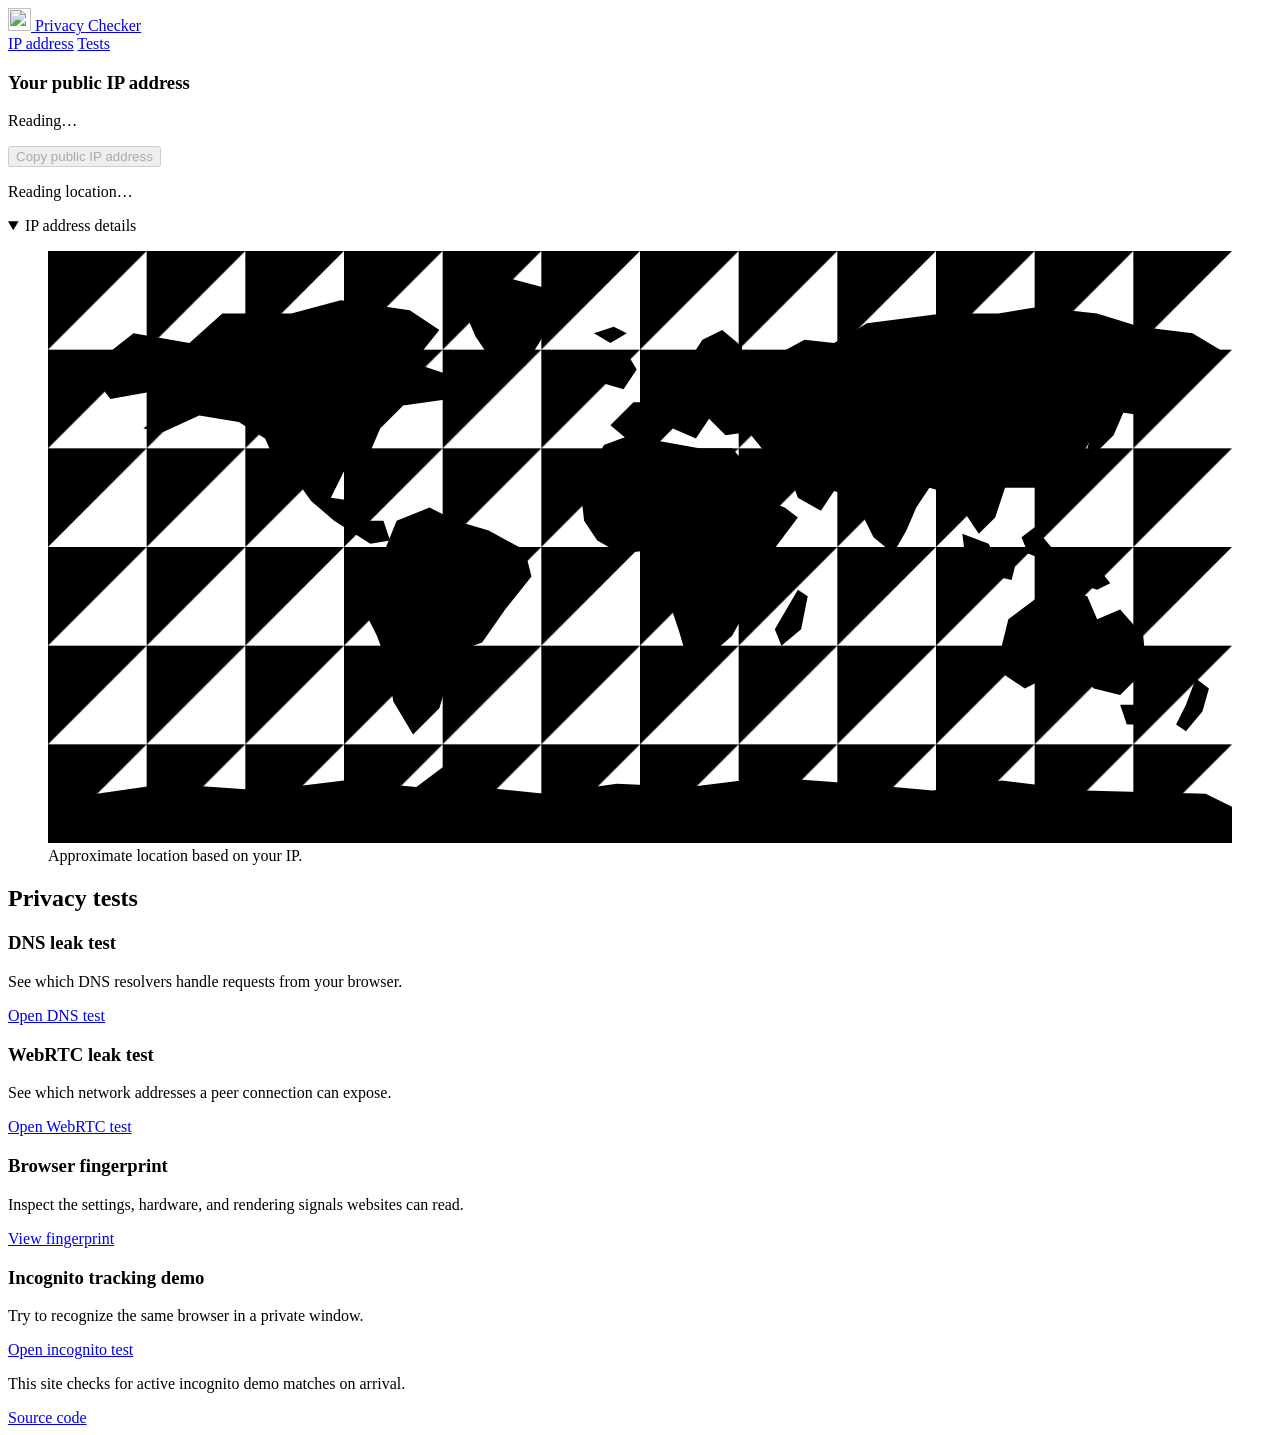
==== commit a488599e: "Reveal incognito matches on every page and enlarge the demo" ====
--- a/public/index.html
+++ b/public/index.html
@@ -9,89 +9,92 @@
   <link rel="icon" href="/mark.svg" type="image/svg+xml">
   <link rel="stylesheet" href="/style.css">
   <script type="module" src="/app.js"></script>
+  <script type="module" src="/site-match.js"></script>
 </head>
 <body>
-  <header class="topbar">
-    <div class="shell bar-inner">
-      <a class="brand" href="/"><img src="/mark.svg" alt="" width="23" height="23"> Privacy Checker</a>
-      <nav aria-label="Site navigation">
-        <a href="/#connection">IP address</a>
-        <a href="/#tests">Tests</a>
-      </nav>
-    </div>
-  </header>
-  <main class="shell">
-    <section id="connection" aria-label="Connection">
-      <article class="panel ip-panel">
-        <h1>Your public IP address</h1>
-        <div class="ip-line">
-          <p id="public-ip" aria-live="polite">Reading…</p>
-          <button class="button" id="copy-ip" type="button" disabled>Copy<span class="visually-hidden"> public IP address</span></button>
+  <div id="site-content">
+    <header class="topbar">
+      <div class="shell bar-inner">
+        <a class="brand" href="/"><img src="/mark.svg" alt="" width="23" height="23"> Privacy Checker</a>
+        <nav aria-label="Site navigation">
+          <a href="/#connection">IP address</a>
+          <a href="/#tests">Tests</a>
+        </nav>
+      </div>
+    </header>
+    <main class="shell">
+      <section id="connection" aria-label="Connection">
+        <article class="panel ip-panel">
+          <h1>Your public IP address</h1>
+          <div class="ip-line">
+            <p id="public-ip" aria-live="polite">Reading…</p>
+            <button class="button" id="copy-ip" type="button" disabled>Copy<span class="visually-hidden"> public IP address</span></button>
+          </div>
+          <p id="ip-location" class="location" aria-live="polite">Reading location…</p>
+          <p class="muted" id="copy-status" role="status"></p>
+          <details class="detail" open>
+            <summary>IP address details</summary>
+            <div class="ip-details">
+              <dl id="network-rows" class="rows"></dl>
+              <figure>
+            <svg class="world" viewBox="0 0 360 180" aria-hidden="true">
+              <defs>
+                <pattern id="graticule" width="30" height="30" patternUnits="userSpaceOnUse"><path d="M30 0H0V30"/></pattern>
+              </defs>
+              <rect width="360" height="180" fill="url(#graticule)"/>
+              <g class="land">
+                <path d="M12 36 26 25 43 28 53 19 74 19 89 15 110 18 119 24 111 34 126 39 122 45 108 47 101 54 98 61 91 65 86 75 93 76 94 82 102 82 104 88 98 89 87 82 80 76 75 69 70 66 66 57 58 52 46 50 35 55 29 54 38 47 30 43 19 45Z"/>
+                <path d="M106 82 116 78 124 82 134 85 145 91 147 99 139 109 132 119 124 122 119 139 111 147 105 137 103 125 100 117 96 109 96 97 102 92Z"/>
+                <path d="M124 12 139 8 158 13 153 22 145 35 136 35 130 26Z"/>
+                <path d="M170 32 176 31 179 36 175 42 168 40Z M166 25 172 23 176 25 171 28Z"/>
+                <path d="M171 53 178 46 187 46 189 38 195 33 199 27 205 24 211 29 211 35 219 33 230 27 239 28 249 22 272 19 289 19 301 17 319 19 332 23 348 25 358 31 347 34 337 39 343 43 333 50 326 49 319 54 315 61 305 65 301 72 291 72 288 81 283 86 279 80 275 74 268 72 264 78 261 85 257 92 251 87 245 75 239 73 235 79 228 75 224 64 217 60 213 55 206 56 201 51 197 57 190 54 185 59 177 58Z"/>
+                <path d="M169 59 177 56 187 58 198 60 208 60 214 67 216 75 224 78 228 81 222 89 217 96 213 108 208 117 199 125 194 123 192 116 189 107 188 97 183 91 174 92 167 88 163 82 162 73Z M228 103 231 105 229 115 223 120 221 115Z"/>
+                <path d="M318 53 323 49 325 45 327 49 324 56 319 61 316 60Z M278 86 286 89 289 95 294 96 293 100 284 98 279 94Z M296 87 300 84 305 90 303 94 298 92Z M302 95 310 94 319 96 323 101 319 103 310 100Z"/>
+                <path d="M292 112 300 106 309 103 316 105 319 112 326 109 333 117 334 127 326 135 318 133 313 128 305 129 297 133 291 129 290 120Z M326 138 333 138 331 144 328 144Z M349 130 353 133 351 140 346 146 343 144 346 138Z"/>
+                <path d="M8 166 36 162 65 164 90 161 112 163 120 157 131 163 151 165 173 162 195 163 219 160 246 162 269 164 290 161 315 164 352 165 360 169V180H0V170Z"/>
+              </g>
+              <g id="map-marker" class="map-marker" visibility="hidden">
+                <circle r="11" class="marker-halo"/><circle r="4" class="marker-center"/>
+              </g>
+            </svg>
+                <figcaption>Approximate location based on your IP.</figcaption>
+              </figure>
+            </div>
+          </details>
+        </article>
+      </section>
+
+      <section id="tests" class="test-directory" aria-labelledby="tests-title">
+        <h2 id="tests-title">Privacy tests</h2>
+        <div class="test-grid">
+          <article class="panel test-card">
+            <h3>DNS leak test</h3>
+            <p class="muted">See which DNS resolvers handle requests from your browser.</p>
+            <a class="button" href="/dns/">Open DNS test</a>
+          </article>
+          <article class="panel test-card">
+            <h3>WebRTC leak test</h3>
+            <p class="muted">See which network addresses a peer connection can expose.</p>
+            <a class="button" href="/webrtc/">Open WebRTC test</a>
+          </article>
+          <article class="panel test-card">
+            <h3>Browser fingerprint</h3>
+            <p class="muted">Inspect the settings, hardware, and rendering signals websites can read.</p>
+            <a class="button" href="/fingerprint/">View fingerprint</a>
+          </article>
+          <article class="panel test-card">
+            <h3>Incognito tracking demo</h3>
+            <p class="muted">Try to recognize the same browser in a private window.</p>
+            <a class="button" href="/incognito/">Open incognito test</a>
+          </article>
         </div>
-        <p id="ip-location" class="location" aria-live="polite">Reading location…</p>
-        <p class="muted" id="copy-status" role="status"></p>
-        <details class="detail" open>
-          <summary>IP address details</summary>
-          <div class="ip-details">
-            <dl id="network-rows" class="rows"></dl>
-            <figure>
-          <svg class="world" viewBox="0 0 360 180" aria-hidden="true">
-            <defs>
-              <pattern id="graticule" width="30" height="30" patternUnits="userSpaceOnUse"><path d="M30 0H0V30"/></pattern>
-            </defs>
-            <rect width="360" height="180" fill="url(#graticule)"/>
-            <g class="land">
-              <path d="M12 36 26 25 43 28 53 19 74 19 89 15 110 18 119 24 111 34 126 39 122 45 108 47 101 54 98 61 91 65 86 75 93 76 94 82 102 82 104 88 98 89 87 82 80 76 75 69 70 66 66 57 58 52 46 50 35 55 29 54 38 47 30 43 19 45Z"/>
-              <path d="M106 82 116 78 124 82 134 85 145 91 147 99 139 109 132 119 124 122 119 139 111 147 105 137 103 125 100 117 96 109 96 97 102 92Z"/>
-              <path d="M124 12 139 8 158 13 153 22 145 35 136 35 130 26Z"/>
-              <path d="M170 32 176 31 179 36 175 42 168 40Z M166 25 172 23 176 25 171 28Z"/>
-              <path d="M171 53 178 46 187 46 189 38 195 33 199 27 205 24 211 29 211 35 219 33 230 27 239 28 249 22 272 19 289 19 301 17 319 19 332 23 348 25 358 31 347 34 337 39 343 43 333 50 326 49 319 54 315 61 305 65 301 72 291 72 288 81 283 86 279 80 275 74 268 72 264 78 261 85 257 92 251 87 245 75 239 73 235 79 228 75 224 64 217 60 213 55 206 56 201 51 197 57 190 54 185 59 177 58Z"/>
-              <path d="M169 59 177 56 187 58 198 60 208 60 214 67 216 75 224 78 228 81 222 89 217 96 213 108 208 117 199 125 194 123 192 116 189 107 188 97 183 91 174 92 167 88 163 82 162 73Z M228 103 231 105 229 115 223 120 221 115Z"/>
-              <path d="M318 53 323 49 325 45 327 49 324 56 319 61 316 60Z M278 86 286 89 289 95 294 96 293 100 284 98 279 94Z M296 87 300 84 305 90 303 94 298 92Z M302 95 310 94 319 96 323 101 319 103 310 100Z"/>
-              <path d="M292 112 300 106 309 103 316 105 319 112 326 109 333 117 334 127 326 135 318 133 313 128 305 129 297 133 291 129 290 120Z M326 138 333 138 331 144 328 144Z M349 130 353 133 351 140 346 146 343 144 346 138Z"/>
-              <path d="M8 166 36 162 65 164 90 161 112 163 120 157 131 163 151 165 173 162 195 163 219 160 246 162 269 164 290 161 315 164 352 165 360 169V180H0V170Z"/>
-            </g>
-            <g id="map-marker" class="map-marker" visibility="hidden">
-              <circle r="11" class="marker-halo"/><circle r="4" class="marker-center"/>
-            </g>
-          </svg>
-              <figcaption>Approximate location based on your IP.</figcaption>
-            </figure>
-          </div>
-        </details>
-      </article>
-    </section>
-
-    <section id="tests" class="test-directory" aria-labelledby="tests-title">
-      <h2 id="tests-title">Privacy tests</h2>
-      <div class="test-grid">
-        <article class="panel test-card">
-          <h3>DNS leak test</h3>
-          <p class="muted">See which DNS resolvers handle requests from your browser.</p>
-          <a class="button" href="/dns/">Open DNS test</a>
-        </article>
-        <article class="panel test-card">
-          <h3>WebRTC leak test</h3>
-          <p class="muted">See which network addresses a peer connection can expose.</p>
-          <a class="button" href="/webrtc/">Open WebRTC test</a>
-        </article>
-        <article class="panel test-card">
-          <h3>Browser fingerprint</h3>
-          <p class="muted">Inspect the settings, hardware, and rendering signals websites can read.</p>
-          <a class="button" href="/fingerprint/">View fingerprint</a>
-        </article>
-        <article class="panel test-card">
-          <h3>Incognito tracking demo</h3>
-          <p class="muted">Try to recognize the same browser in a private window.</p>
-          <a class="button" href="/incognito/">Open incognito test</a>
-        </article>
-      </div>
-    </section>
-    <noscript><p>Enable JavaScript to run the checks.</p></noscript>
-  </main>
-  <footer class="shell footer">
-    <p>Privacy Checker</p>
-    <a href="https://github.com/masalaempire/privacychecker">Source code</a>
-  </footer>
+      </section>
+      <noscript><p>Enable JavaScript to run the checks.</p></noscript>
+    </main>
+    <footer class="shell footer">
+      <p>This site checks for active incognito demo matches on arrival.</p>
+      <a href="https://github.com/masalaempire/privacychecker">Source code</a>
+    </footer>
+  </div>
 </body>
 </html>
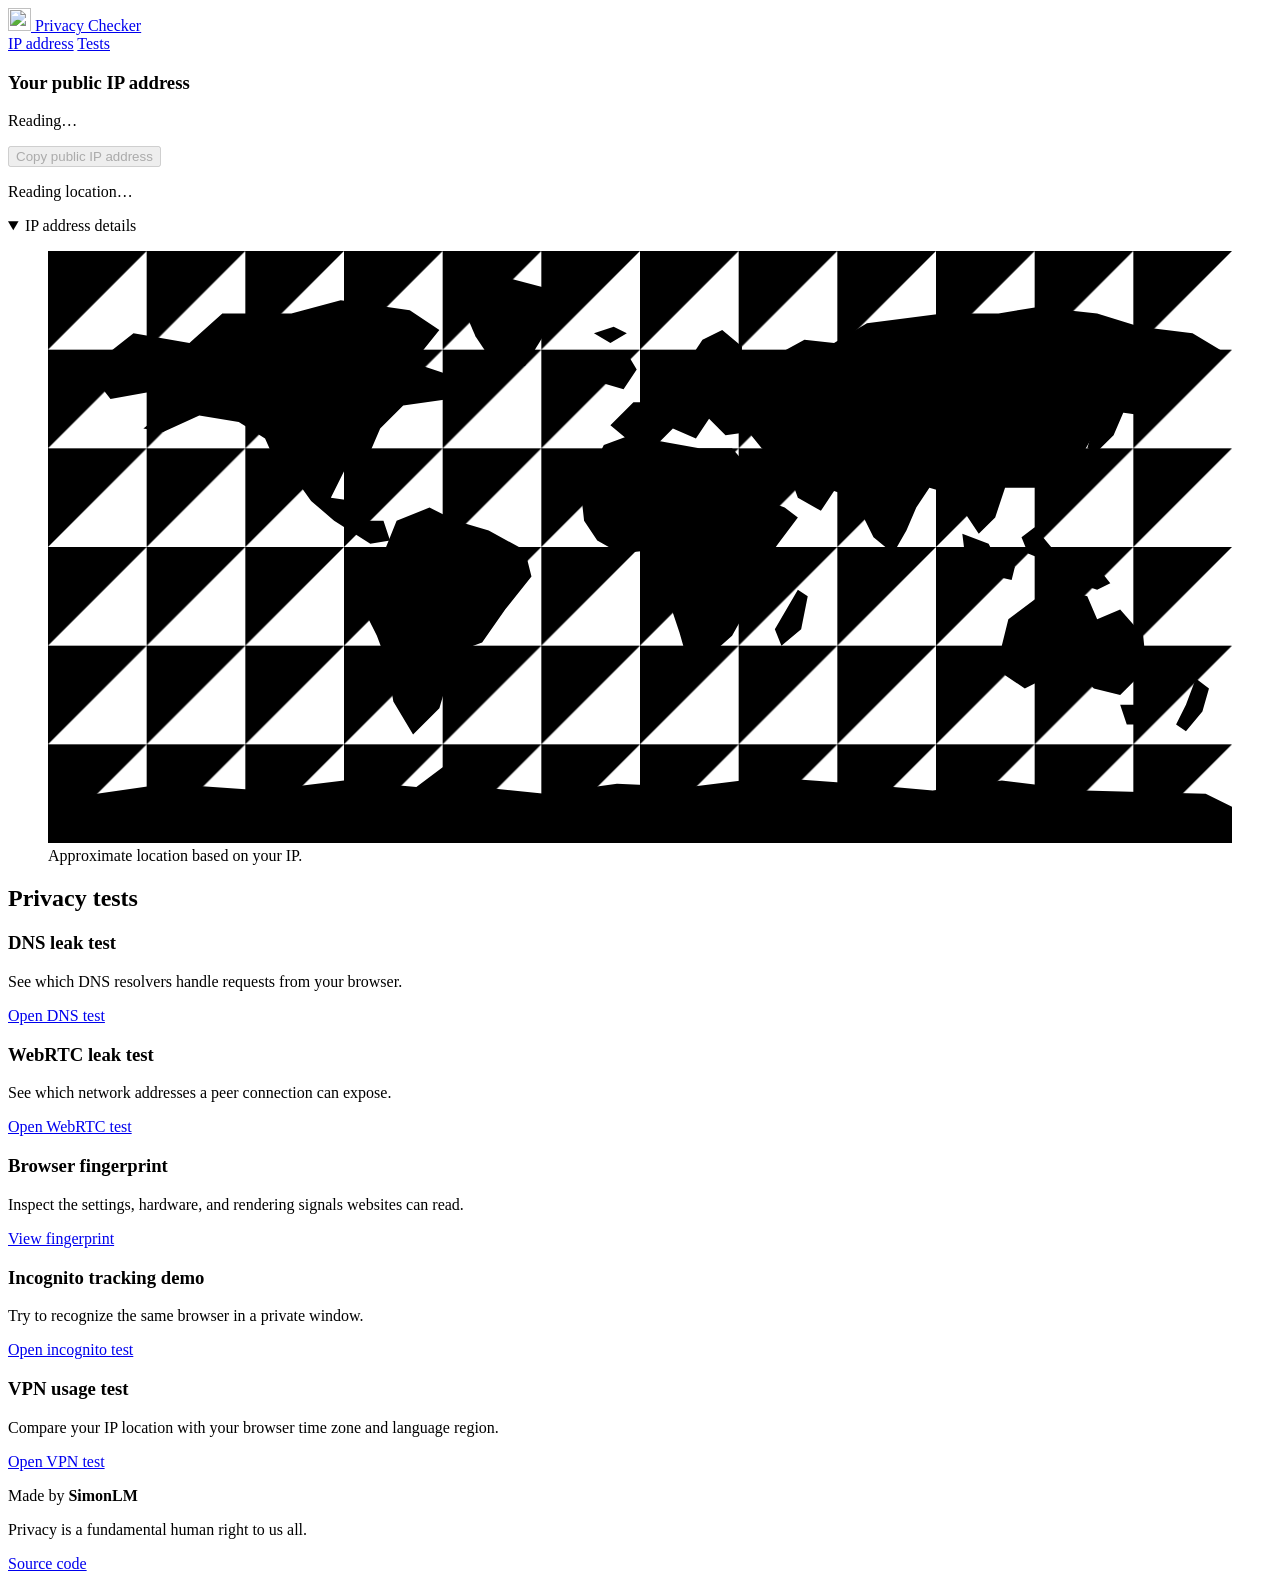
==== commit e98697d7: "Add VPN consistency test and document working DNS setup" ====
--- a/public/index.html
+++ b/public/index.html
@@ -87,12 +87,20 @@
             <p class="muted">Try to recognize the same browser in a private window.</p>
             <a class="button" href="/incognito/">Open incognito test</a>
           </article>
+          <article class="panel test-card">
+            <h3>VPN usage test</h3>
+            <p class="muted">Compare your IP location with your browser time zone and language region.</p>
+            <a class="button" href="/vpn/">Open VPN test</a>
+          </article>
         </div>
       </section>
       <noscript><p>Enable JavaScript to run the checks.</p></noscript>
     </main>
     <footer class="shell footer">
-      <p>This site checks for active incognito demo matches on arrival.</p>
+      <div>
+        <p>Made by <strong>SimonLM</strong></p>
+        <p>Privacy is a fundamental human right to us all.</p>
+      </div>
       <a href="https://github.com/masalaempire/privacychecker">Source code</a>
     </footer>
   </div>
